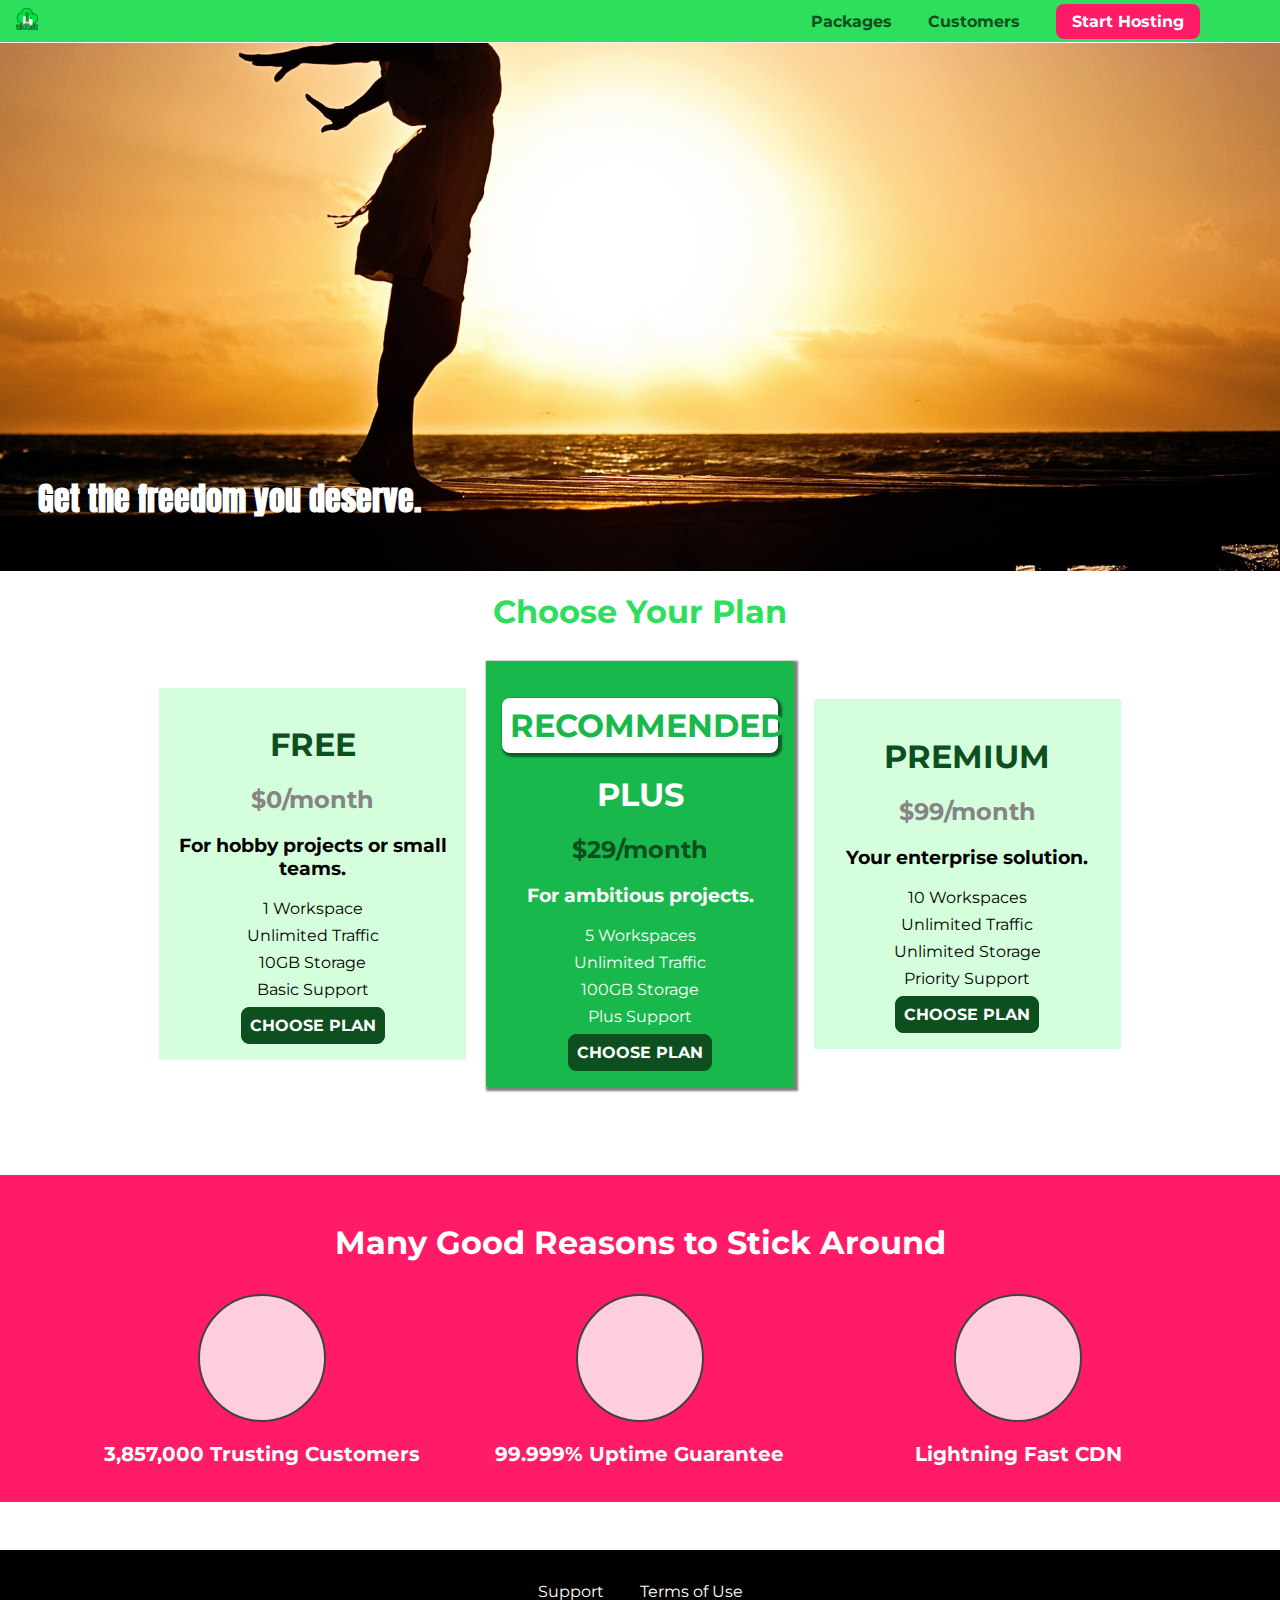
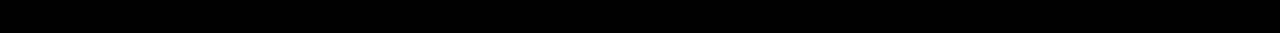
==== index.html @ f116a75e "resolning problems with margins" ====
<!DOCTYPE html>
<html lang="en">

<head>
    <meta charset="UTF-8">
    <meta http-equiv="X-UA-Compatible" content="ie=edge">
    <title>uHost</title>
    <link rel="shortcut icon" href="favicon.png">
    <link href="https://fonts.googleapis.com/css?family=Anton" rel="stylesheet">
    <link href="https://fonts.googleapis.com/css?family=Montserrat:400,700" rel="stylesheet">
    <link rel="stylesheet" href="shared.css">
    <link rel="stylesheet" href="main.css">
</head>

<body>
    <header class="main-header">
        <div>
            <a href="index.html" class="main-header__brand">
                <img src="images/uhost-icon.png" alt="uHost - Your favorite hosting company">
            </a>
        </div>
        <nav class="main-nav">
            <ul class="main-nav__items">
                <li class="main-nav__item">
                    <a href="packages/index.html">Packages</a>
                </li>
                <li class="main-nav__item">
                    <a href="customers/index.html">Customers</a>
                </li>
                <li class="main-nav__item main-nav__item--cta">
                    <a href="start-hosting/index.html">Start Hosting</a>
                </li>
            </ul>
        </nav>
    </header>
    <main>
        <section id="product-overview">
            <h1>Get the freedom you deserve.</h1>
        </section>
        <section id="plans">
            <h1 class="section-title">Choose Your Plan</h1>
            <div class="plan__list">
                <article class="plan">
                    <h1 class="plan__title">FREE</h1>
                    <h2 class="plan__price">$0/month</h2>
                    <h3>For hobby projects or small teams.</h3>
                    <ul class="plan__features">
                        <li class="plan__feature">1 Workspace</li>
                        <li class="plan__feature">Unlimited Traffic</li>
                        <li class="plan__feature">10GB Storage</li>
                        <li class="plan__feature">Basic Support</li>
                    </ul>
                    <div>
                        <button class="button">CHOOSE PLAN</button>
                    </div>
                </article>
                <article class="plan plan--highlighted">
                    <h1 class="plan__annotation">RECOMMENDED</h1>
                    <h1 class="plan__title">PLUS</h1>
                    <h2 class="plan__price">$29/month</h2>
                    <h3>For ambitious projects.</h3>
                    <ul class="plan__features">
                        <li class="plan__feature">5 Workspaces</li>
                        <li class="plan__feature">Unlimited Traffic</li>
                        <li class="plan__feature">100GB Storage</li>
                        <li class="plan__feature">Plus Support</li>
                    </ul>
                    <div>
                        <button class="button">CHOOSE PLAN</button>
                    </div>
                </article>
                <article class="plan">
                    <h1 class="plan__title">PREMIUM</h1>
                    <h2 class="plan__price">$99/month</h2>
                    <h3>Your enterprise solution.</h3>
                    <ul class="plan__features">
                        <li class="plan__feature">10 Workspaces</li>
                        <li class="plan__feature">Unlimited Traffic</li>
                        <li class="plan__feature">Unlimited Storage</li>
                        <li class="plan__feature">Priority Support</li>
                    </ul>
                    <div>
                        <button class="button">CHOOSE PLAN</button>
                    </div>
                </article>
            </div>
        </section>
        <section id="key-features">
            <h1 class="section-title">Many Good Reasons to Stick Around</h1>
            <ul class="key-feature__list">
                <li class="key-feature">
                    <div class="key-feature__image">

                    </div>
                    <p class="key-feature__description">3,857,000 Trusting Customers</p>
                </li>
                <li class="key-feature">
                    <div class="key-feature__image">

                    </div>
                    <p class="key-feature__description">99.999% Uptime Guarantee</p>
                </li>
                <li class="key-feature">
                    <div class="key-feature__image">

                    </div>
                    <p class="key-feature__description">Lightning Fast CDN</p>
                </li>
            </ul>
        </section>
    </main>
    <footer class="main-footer">
        <nav>
            <ul class="main-footer__links">
                <li class="main-footer__link">
                    <a href="#">Support</a>
                </li>
                <li class="main-footer__link">
                    <a href="#">Terms of Use</a>
                </li>
            </ul>
        </nav>
    </footer>
</body>

</html>
---- shared.css ----
* {
    box-sizing: border-box;
}

body {
    font-family: 'Montserrat', sans-serif;
    margin: 0;
}

.main-header {
    width: 100%;
    position: fixed;
    top: 0;
    left: 0;
    background: #2ddf5c;
    padding: 8px 16px;
    z-index: 1;
}

.main-header > div {
    display: inline-block;
    vertical-align: middle;
}

.main-header__brand {
    color: #0e4f1f;
    text-decoration: none;
    font-weight: bold;
    font-size: 22px;
    height: 22px;
    /* width: 20px; */
    display: inline-block;
}

.main-header__brand img {
    height: 100%;
    /* width: 100%; */
}

.main-nav {
    display: inline-block;
    text-align: right;
    width: calc(100% - 74px);
    vertical-align: middle;
}

.main-nav__items {
    margin: 0;
    padding: 0;
    list-style: none;
}

.main-nav__item {
    display: inline-block;
    margin: 0 16px;
}

.main-nav__item a {
    text-decoration: none;
    color: #0e4f1f;
    font-weight: bold;
    padding: 3px 0;
}

.main-nav__item a:hover,
.main-nav__item a:active {
    color: white;
    border-bottom: 5px solid white;
}

.main-nav__item--cta a {
    color: white;
    background: #ff1b68;
    padding: 8px 16px;
    border-radius: 8px;
}

.main-nav__item--cta a:hover,
.main-nav__item--cta a:active {
    color: #ff1b68;
    background: white;
    border: none;
}

.main-footer {
    background: black;
    padding: 32px;
    margin-top: 48px;
}

.main-footer__links {
    list-style: none;
    margin: 0;
    padding: 0;
    text-align: center;
}

.main-footer__link {
    display: inline-block;
    margin: 0 16px;
}

.main-footer__link a {
    color: white;
    text-decoration: none;
}

.main-footer__link a:hover,
.main-footer__link a:active {
    color: #ccc;
}

.button {
    background: #0e4f1f;
    color: white;
    font: inherit;
    border: 1.5px solid #0e4f1f;
    padding: 8px;
    border-radius: 8px;
    font-weight: bold;
    cursor: pointer;
}

.button:hover,
.button:active {
    background: white;
    color: #0e4f1f;
}

.button:focus {
    outline: none;
}
---- main.css ----
#product-overview {
    background: url("images/freedom.jpg") left 10% bottom 20%/cover no-repeat border-box;
    /* background-image: url("freedom.jpg");
    background-size: cover;
    background-position: left 10% bottom 20%; */
    /* background-repeat: no-repeat;
    background-origin: border-box;
    background-clip: border-box; */
    width: 100%;
    height: 528px;
    padding: 10px;
    margin-top: 43px;
    /* border: 5px dashed red; */
    position: relative;   
}

.section-title {
    color: #2ddf5c;
    text-align: center;
}

#product-overview h1 {
    color: white;
    font-family: 'Anton', sans-serif;
    position: absolute;
    bottom: 5%;
    left: 3%;
}

.plan__list {
    width: 80%;
    margin: auto;
    text-align: center;
}

.plan {
    background: #d5ffdc;
    text-align: center;
    padding: 16px;
    margin: 8px;
    display: inline-block;
    width: 30%;
    vertical-align: middle;
}

.plan--highlighted {
    background: #19b84c;
    color: white;
    box-shadow: 2px 2px 2px 2px rgba(0, 0, 0, 0.5);
}

.plan__annotation {
    background: white;
    color: #19b84c;
    padding: 8px;
    box-shadow: 2px 2px 2px 2px rgba(0, 0, 0, 0.5);
    border-radius: 8px;
}

.plan__title {
    color: #0e4f1f;
}

.plan__price {
    color: #858585;
}

.plan--highlighted .plan__title {
    color: white;
}

.plan--highlighted .plan__price {
    color: #0e4f1f;
}

.plan__features {
    list-style: none;
    margin: 0;
    padding: 0;
}

.plan__feature {
    margin: 8px 0;
}

#key-features {
    background: #ff1b68;
    margin-top: 80px;
    padding: 16px;
}

#key-features .section-title {
    color: white;
    margin: 32px;
}

.key-feature__list {
    list-style: none;
    margin: 0;
    padding: 0;
    text-align: center;
}

.key-feature {
    display: inline-block;
    width: 30%;
    vertical-align: top;
}

.key-feature__image {
    background: #ffcede;
    width: 128px;
    height: 128px;
    border: 2px solid #424242;
    border-radius: 50%;
    margin: auto;
}

.key-feature__description {
    text-align: center;
    font-weight: bold;
    color: white;
    font-size: 20px;
}

/* h1 {
    font-family: sans-serif;
} */
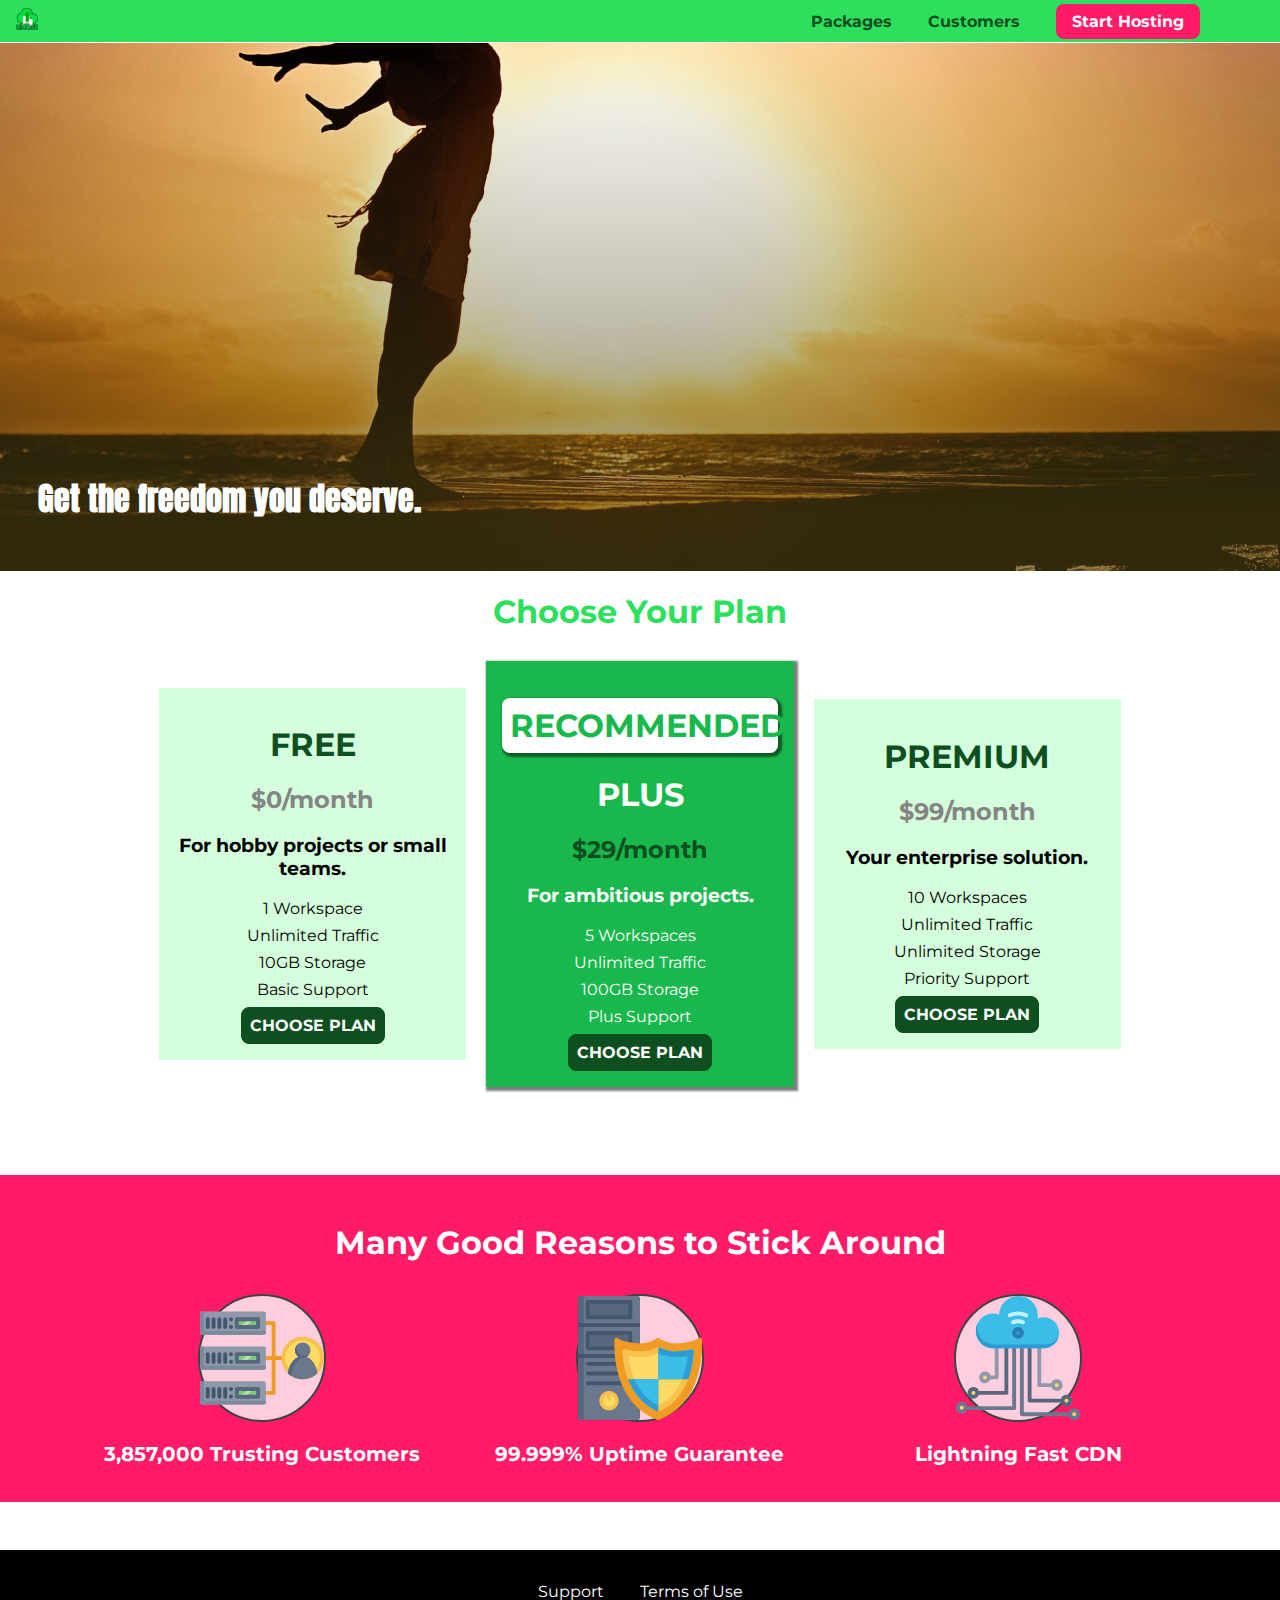
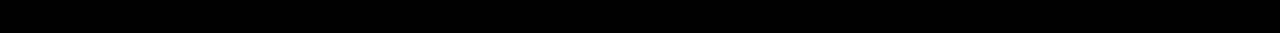
==== commit d4539f91: "added svg to main page" ====
--- a/index.html
+++ b/index.html
@@ -90,19 +90,185 @@
             <ul class="key-feature__list">
                 <li class="key-feature">
                     <div class="key-feature__image">
-
+                        <svg viewBox="0 0 512 512">
+                            <path style="fill:#F09B24;" d="M344,248h-32V112c0-4.418-3.582-8-8-8h-40c-4.418,0-8,3.582-8,8s3.582,8,8,8h32v128h-32  c-4.418,0-8,3.582-8,8s3.582,8,8,8h32v128h-32c-4.418,0-8,3.582-8,8s3.582,8,8,8h40c4.418,0,8-3.582,8-8V264h32c4.418,0,8-3.582,8-8  S348.418,248,344,248z"
+                            />
+                            <path style="fill:#8E9AA9;" d="M264,64H8c-4.418,0-8,3.582-8,8v80c0,4.418,3.582,8,8,8h256c4.418,0,8-3.582,8-8V72  C272,67.582,268.418,64,264,64z"
+                            />
+                            <path style="fill:#7C899B;" d="M24,144c-4.418,0-8-3.582-8-8V64H8c-4.418,0-8,3.582-8,8v80c0,4.418,3.582,8,8,8h256  c4.418,0,8-3.582,8-8v-8H24z"
+                            />
+                            <rect x="152" y="96" style="fill:#B8E3A8;" width="88" height="32" />
+                            <g>
+                                <polygon style="fill:#7EC97D;" points="152,96 152,128 166,128 198,96  " />
+                                <polygon style="fill:#7EC97D;" points="220,96 188,128 240,128 240,96  " />
+                            </g>
+                            <path style="fill:#56677E;" d="M240,136h-88c-4.418,0-8-3.582-8-8V96c0-4.418,3.582-8,8-8h88c4.418,0,8,3.582,8,8v32  C248,132.418,244.418,136,240,136z M160,120h72v-16h-72V120z"
+                            />
+                            <g>
+                                <path style="fill:#435670;" d="M32,136c-4.418,0-8-3.582-8-8V96c0-4.418,3.582-8,8-8s8,3.582,8,8v32C40,132.418,36.418,136,32,136z   "
+                                />
+                                <path style="fill:#435670;" d="M56,136c-4.418,0-8-3.582-8-8V96c0-4.418,3.582-8,8-8s8,3.582,8,8v32C64,132.418,60.418,136,56,136z   "
+                                />
+                                <path style="fill:#435670;" d="M80,136c-4.418,0-8-3.582-8-8V96c0-4.418,3.582-8,8-8s8,3.582,8,8v32C88,132.418,84.418,136,80,136z   "
+                                />
+                                <path style="fill:#435670;" d="M104,136c-4.418,0-8-3.582-8-8V96c0-4.418,3.582-8,8-8s8,3.582,8,8v32   C112,132.418,108.418,136,104,136z"
+                                />
+                                <path style="fill:#435670;" d="M128,105c-4.418,0-8-3.582-8-8v-1c0-4.418,3.582-8,8-8s8,3.582,8,8v1   C136,101.418,132.418,105,128,105z"
+                                />
+                                <path style="fill:#435670;" d="M128,136c-4.418,0-8-3.582-8-8v-1c0-4.418,3.582-8,8-8s8,3.582,8,8v1   C136,132.418,132.418,136,128,136z"
+                                />
+                            </g>
+                            <path style="fill:#8E9AA9;" d="M264,208H8c-4.418,0-8,3.582-8,8v80c0,4.418,3.582,8,8,8h256c4.418,0,8-3.582,8-8v-80  C272,211.582,268.418,208,264,208z"
+                            />
+                            <path style="fill:#7C899B;" d="M24,288c-4.418,0-8-3.582-8-8v-72H8c-4.418,0-8,3.582-8,8v80c0,4.418,3.582,8,8,8h256  c4.418,0,8-3.582,8-8v-8H24z"
+                            />
+                            <rect x="152" y="240" style="fill:#B8E3A8;" width="88" height="32" />
+                            <g>
+                                <polygon style="fill:#7EC97D;" points="152,240 152,272 166,272 198,240  " />
+                                <polygon style="fill:#7EC97D;" points="220,240 188,272 240,272 240,240  " />
+                            </g>
+                            <path style="fill:#56677E;" d="M240,280h-88c-4.418,0-8-3.582-8-8v-32c0-4.418,3.582-8,8-8h88c4.418,0,8,3.582,8,8v32  C248,276.418,244.418,280,240,280z M160,264h72v-16h-72V264z"
+                            />
+                            <g>
+                                <path style="fill:#435670;" d="M32,280c-4.418,0-8-3.582-8-8v-32c0-4.418,3.582-8,8-8s8,3.582,8,8v32C40,276.418,36.418,280,32,280   z"
+                                />
+                                <path style="fill:#435670;" d="M56,280c-4.418,0-8-3.582-8-8v-32c0-4.418,3.582-8,8-8s8,3.582,8,8v32C64,276.418,60.418,280,56,280   z"
+                                />
+                                <path style="fill:#435670;" d="M80,280c-4.418,0-8-3.582-8-8v-32c0-4.418,3.582-8,8-8s8,3.582,8,8v32C88,276.418,84.418,280,80,280   z"
+                                />
+                                <path style="fill:#435670;" d="M104,280c-4.418,0-8-3.582-8-8v-32c0-4.418,3.582-8,8-8s8,3.582,8,8v32   C112,276.418,108.418,280,104,280z"
+                                />
+                                <path style="fill:#435670;" d="M128,249c-4.418,0-8-3.582-8-8v-1c0-4.418,3.582-8,8-8s8,3.582,8,8v1   C136,245.418,132.418,249,128,249z"
+                                />
+                                <path style="fill:#435670;" d="M128,280c-4.418,0-8-3.582-8-8v-1c0-4.418,3.582-8,8-8s8,3.582,8,8v1   C136,276.418,132.418,280,128,280z"
+                                />
+                            </g>
+                            <path style="fill:#8E9AA9;" d="M264,352H8c-4.418,0-8,3.582-8,8v80c0,4.418,3.582,8,8,8h256c4.418,0,8-3.582,8-8v-80  C272,355.582,268.418,352,264,352z"
+                            />
+                            <path style="fill:#7C899B;" d="M24,432c-4.418,0-8-3.582-8-8v-72H8c-4.418,0-8,3.582-8,8v80c0,4.418,3.582,8,8,8h256  c4.418,0,8-3.582,8-8v-8H24z"
+                            />
+                            <rect x="152" y="384" style="fill:#B8E3A8;" width="88" height="32" />
+                            <g>
+                                <polygon style="fill:#7EC97D;" points="152,384 152,416 166,416 198,384  " />
+                                <polygon style="fill:#7EC97D;" points="220,384 188,416 240,416 240,384  " />
+                            </g>
+                            <path style="fill:#56677E;" d="M240,424h-88c-4.418,0-8-3.582-8-8v-32c0-4.418,3.582-8,8-8h88c4.418,0,8,3.582,8,8v32  C248,420.418,244.418,424,240,424z M160,408h72v-16h-72V408z"
+                            />
+                            <g>
+                                <path style="fill:#435670;" d="M32,424c-4.418,0-8-3.582-8-8v-32c0-4.418,3.582-8,8-8s8,3.582,8,8v32C40,420.418,36.418,424,32,424   z"
+                                />
+                                <path style="fill:#435670;" d="M56,424c-4.418,0-8-3.582-8-8v-32c0-4.418,3.582-8,8-8s8,3.582,8,8v32C64,420.418,60.418,424,56,424   z"
+                                />
+                                <path style="fill:#435670;" d="M80,424c-4.418,0-8-3.582-8-8v-32c0-4.418,3.582-8,8-8s8,3.582,8,8v32C88,420.418,84.418,424,80,424   z"
+                                />
+                                <path style="fill:#435670;" d="M104,424c-4.418,0-8-3.582-8-8v-32c0-4.418,3.582-8,8-8s8,3.582,8,8v32   C112,420.418,108.418,424,104,424z"
+                                />
+                                <path style="fill:#435670;" d="M128,393c-4.418,0-8-3.582-8-8v-1c0-4.418,3.582-8,8-8s8,3.582,8,8v1   C136,389.418,132.418,393,128,393z"
+                                />
+                                <path style="fill:#435670;" d="M128,424c-4.418,0-8-3.582-8-8v-1c0-4.418,3.582-8,8-8s8,3.582,8,8v1   C136,420.418,132.418,424,128,424z"
+                                />
+                            </g>
+                            <path style="fill:#F7C14D;" d="M424,168c-48.523,0-88,39.477-88,88s39.477,88,88,88s88-39.477,88-88S472.523,168,424,168z" />
+                            <path style="fill:#FFDB66;" d="M424,184c-39.701,0-72,32.299-72,72s32.299,72,72,72s72-32.299,72-72S463.701,184,424,184z" />
+                            <path style="fill:#69788D;" d="M484.893,314.16C476.393,274.588,451.922,248,424,248s-52.393,26.588-60.893,66.16  c-0.605,2.82,0.354,5.749,2.511,7.664C381.731,336.124,402.465,344,424,344s42.269-7.876,58.381-22.176  C484.539,319.909,485.498,316.98,484.893,314.16z"
+                            />
+                            <path style="fill:#56677E;" d="M434.053,249.171C430.768,248.403,427.411,248,424,248c-27.922,0-52.393,26.588-60.893,66.16  c-0.605,2.82,0.354,5.749,2.511,7.664c3.383,3.002,6.979,5.703,10.734,8.125C384.904,286.243,407.373,255.378,434.053,249.171z"
+                            />
+                            <path style="fill:#69788D;" d="M424,192c-17.645,0-32,14.355-32,32s14.355,32,32,32s32-14.355,32-32S441.645,192,424,192z" />
+                            <path style="fill:#56677E;" d="M432,248c-17.645,0-32-14.355-32-32c0-6.783,2.128-13.076,5.742-18.258  C397.444,203.53,392,213.138,392,224c0,17.645,14.355,32,32,32c10.862,0,20.471-5.444,26.258-13.742  C445.076,245.872,438.783,248,432,248z"
+                            />
+
+                        </svg>
+  
                     </div>
                     <p class="key-feature__description">3,857,000 Trusting Customers</p>
                 </li>
                 <li class="key-feature">
                     <div class="key-feature__image">
-
+                        <svg viewBox="0 0 512 512">
+                            <path style="fill:#69788D;" d="M248,0H8C3.582,0,0,3.582,0,8v496c0,4.418,3.582,8,8,8h240c4.418,0,8-3.582,8-8V8  C256,3.582,252.418,0,248,0z"
+                            />
+                            <path style="fill:#56677E;" d="M24,504V8c0-4.418,3.582-8,8-8H8C3.582,0,0,3.582,0,8v496c0,4.418,3.582,8,8,8h24  C27.582,512,24,508.418,24,504z"
+                            />
+                            <g>
+                                <rect x="0" y="112" style="fill:#435670;" width="256" height="16" />
+                                <rect x="0" y="240" style="fill:#435670;" width="256" height="16" />
+                            </g>
+                            <path style="fill:#F7C14D;" d="M128,392c-22.056,0-40,17.944-40,40s17.944,40,40,40s40-17.944,40-40S150.056,392,128,392z" />
+                            <path style="fill:#FFDB66;" d="M128,408c-13.233,0-24,10.767-24,24s10.767,24,24,24s24-10.767,24-24S141.233,408,128,408z" />
+                            <path style="fill:#F7C14D;" d="M128,392c-2.739,0-5.414,0.278-8,0.805V424c0,4.418,3.582,8,8,8c4.418,0,8-3.582,8-8v-31.195  C133.414,392.278,130.739,392,128,392z"
+                            />
+                            <g>
+                                <path style="fill:#435670;" d="M216,288H40c-4.418,0-8-3.582-8-8s3.582-8,8-8h176c4.418,0,8,3.582,8,8S220.418,288,216,288z"
+                                />
+                                <path style="fill:#435670;" d="M216,328H40c-4.418,0-8-3.582-8-8s3.582-8,8-8h176c4.418,0,8,3.582,8,8S220.418,328,216,328z"
+                                />
+                                <path style="fill:#435670;" d="M216,368H40c-4.418,0-8-3.582-8-8s3.582-8,8-8h176c4.418,0,8,3.582,8,8S220.418,368,216,368z"
+                                />
+                                <path style="fill:#435670;" d="M216,16H40c-4.418,0-8,3.582-8,8v64c0,4.418,3.582,8,8,8h176c4.418,0,8-3.582,8-8V24   C224,19.582,220.418,16,216,16z"
+                                />
+                            </g>
+                            <rect x="48" y="32" style="fill:#56677E;" width="160" height="48" />
+                            <path style="fill:#435670;" d="M216,144H40c-4.418,0-8,3.582-8,8v64c0,4.418,3.582,8,8,8h176c4.418,0,8-3.582,8-8v-64  C224,147.582,220.418,144,216,144z"
+                            />
+                            <rect x="48" y="160" style="fill:#56677E;" width="160" height="48" />
+                            <path style="fill:#F09B24;" d="M511.747,180.237c-0.194-6.537-8.107-10.107-13.135-5.894c-5.6,4.693-42.904,21.282-98.514,21.282  c-33.45,0-64.625-20.999-64.929-21.206c-2.9-1.991-6.764-1.85-9.512,0.346c-2.677,2.135-27.201,20.86-63.793,20.86  c-55.607,0-92.914-16.589-98.515-21.282c-5.028-4.211-12.941-0.645-13.135,5.894c-1.634,54.834,4.655,105.941,18.693,151.903  c12.096,39.604,29.759,74.047,52.497,102.373c27.538,34.304,62.743,59.882,104.66,76.045c3.069,1.918,6.757,1.921,9.83,0  c41.917-16.163,77.122-41.741,104.66-76.045c22.738-28.326,40.401-62.77,52.497-102.373  C507.092,286.179,513.381,235.071,511.747,180.237z"
+                            />
+                            <path style="fill:#F7C14D;" d="M476.21,221.226c-1.953-1.631-4.568-2.235-7.036-1.628c-21.686,5.327-44.926,8.028-69.075,8.028  c-25.926,0-49.633-8.975-64.955-16.504c-2.307-1.134-5.016-1.091-7.284,0.116c-14.059,7.477-36.919,16.388-65.994,16.388  c-24.153,0-47.394-2.701-69.075-8.028c-5.155-1.268-10.221,2.966-9.894,8.261c2.077,33.693,7.668,65.635,16.616,94.935  c22.774,74.565,66.139,126.334,128.888,153.868c2.032,0.891,4.397,0.891,6.43,0c61.777-27.107,104.716-78.876,127.62-153.868  c8.948-29.3,14.539-61.241,16.616-94.935C479.224,225.319,478.163,222.856,476.21,221.226z"
+                            />
+                            <path style="fill:#FFDB66;" d="M331.609,451.727c-52.604-25.289-89.304-70.987-109.144-135.944  c-6.532-21.39-11.162-44.336-13.82-68.447c17.133,2.852,34.952,4.291,53.22,4.291c29.394,0,53.376-7.793,69.978-15.561  c17.44,7.736,41.656,15.561,68.256,15.561c18.267,0,36.085-1.439,53.219-4.291c-2.659,24.112-7.288,47.06-13.82,68.448  C419.545,381.108,383.27,426.805,331.609,451.727z"
+                            />
+                            <g>
+                                <path style="fill:#2C9DD4;" d="M479.066,227.858c0.157-2.539-0.903-5.002-2.856-6.633s-4.568-2.235-7.036-1.628   c-21.686,5.327-44.926,8.028-69.075,8.028c-25.926,0-49.633-8.975-64.955-16.504c-1.057-0.52-2.2-0.78-3.345-0.806l-0.072,133.351   h123.601c2.556-6.746,4.933-13.702,7.123-20.874C471.398,293.493,476.989,261.552,479.066,227.858z"
+                                />
+                                <path style="fill:#2C9DD4;" d="M206.658,343.667c24.153,63.42,65.028,108.108,121.743,132.995c1.031,0.452,2.147,0.673,3.263,0.666   l0.063-133.661H206.658z"
+                                />
+                            </g>
+                            <g>
+                                <path style="fill:#3CBDE8;" d="M439.497,315.783c6.532-21.389,11.161-44.336,13.82-68.448c-17.134,2.852-34.952,4.291-53.219,4.291   c-26.6,0-50.815-7.824-68.256-15.561l-0.116,107.601h97.758C433.179,334.807,436.524,325.518,439.497,315.783z"
+                                />
+                                <path style="fill:#3CBDE8;" d="M232.523,343.667c21.144,50.298,54.363,86.56,99.087,108.06l0.117-108.06H232.523z" />
+                            </g>
+                        </svg>
                     </div>
                     <p class="key-feature__description">99.999% Uptime Guarantee</p>
                 </li>
                 <li class="key-feature">
                     <div class="key-feature__image">
-
+                        <svg viewBox="0 0 512 512">
+                            <path style="fill:#8E9AA9;" d="M168,200c-4.418,0-8,3.582-8,8v120h-17.376c-3.302-9.311-12.194-16-22.624-16  c-13.234,0-24,10.767-24,24s10.766,24,24,24c10.429,0,19.321-6.689,22.624-16H168c4.418,0,8-3.582,8-8V208  C176,203.582,172.418,200,168,200z"
+                            />
+                            <path style="fill:#FFDB66;" d="M120,328c-4.411,0-8,3.589-8,8s3.589,8,8,8s8-3.589,8-8S124.411,328,120,328z" />
+                            <path style="fill:#56677E;" d="M208,200c-4.418,0-8,3.582-8,8v184H94.624C91.322,382.689,82.43,376,72,376  c-13.234,0-24,10.767-24,24s10.766,24,24,24c10.429,0,19.321-6.689,22.624-16H208c4.418,0,8-3.582,8-8V208  C216,203.582,212.418,200,208,200z"
+                            />
+                            <path style="fill:#FFDB66;" d="M72,392c-4.411,0-8,3.589-8,8s3.589,8,8,8s8-3.589,8-8S76.411,392,72,392z" />
+                            <path style="fill:#69788D;" d="M240,208c-4.418,0-8,3.582-8,8v239H47.24c-2.671-10.34-12.078-18-23.24-18c-13.234,0-24,10.767-24,24  s10.766,24,24,24c9.666,0,18.009-5.747,21.809-14H240c4.418,0,8-3.582,8-8V216C248,211.582,244.418,208,240,208z"
+                            />
+                            <path style="fill:#FFDB66;" d="M24,453c-4.411,0-8,3.589-8,8s3.589,8,8,8s8-3.589,8-8S28.411,453,24,453z" />
+                            <path style="fill:#69788D;" d="M488,464c-10.429,0-19.321,6.689-22.624,16H280V208c0-4.418-3.582-8-8-8s-8,3.582-8,8v280  c0,4.418,3.582,8,8,8h193.376c3.302,9.311,12.194,16,22.624,16c13.234,0,24-10.767,24-24S501.234,464,488,464z"
+                            />
+                            <path style="fill:#FFDB66;" d="M488,480c-4.411,0-8,3.589-8,8s3.589,8,8,8s8-3.589,8-8S492.411,480,488,480z" />
+                            <path style="fill:#56677E;" d="M456,408c-10.429,0-19.321,6.689-22.624,16H312V208c0-4.418-3.582-8-8-8s-8,3.582-8,8v224  c0,4.418,3.582,8,8,8h129.376c3.302,9.311,12.194,16,22.624,16c13.234,0,24-10.767,24-24S469.234,408,456,408z"
+                            />
+                            <path style="fill:#FFDB66;" d="M456,424c-4.411,0-8,3.589-8,8s3.589,8,8,8s8-3.589,8-8S460.411,424,456,424z" />
+                            <path style="fill:#8E9AA9;" d="M416,344c-10.429,0-19.321,6.689-22.624,16H352V208c0-4.418-3.582-8-8-8s-8,3.582-8,8v160  c0,4.418,3.582,8,8,8h49.376c3.302,9.311,12.194,16,22.624,16c13.234,0,24-10.767,24-24S429.234,344,416,344z"
+                            />
+                            <path style="fill:#FFDB66;" d="M416,360c-4.411,0-8,3.589-8,8s3.589,8,8,8s8-3.589,8-8S420.411,360,416,360z" />
+                            <path style="fill:#3CBDE8;" d="M362,88c-8.741,0-17.231,1.751-25.06,5.085C337.646,88.797,338,84.43,338,80  c0-44.112-35.888-80-80-80c-42.823,0-77.895,33.816-79.909,76.149C170.393,73.415,162.244,72,154,72c-39.701,0-72,32.299-72,72  s32.299,72,72,72h208c35.29,0,64-28.71,64-64S397.29,88,362,88z"
+                            />
+                            <path style="fill:#2C9DD4;" d="M368,200H160c-39.701,0-72-32.299-72-72c0-5.863,0.721-11.559,2.05-17.019  C84.918,120.88,82,132.102,82,144c0,39.701,32.299,72,72,72h208c30.389,0,55.88-21.296,62.379-49.743  C413.565,186.327,392.352,200,368,200z"
+                            />
+                            <path style="fill:#2A7DB5;" d="M256,128c-13.234,0-24,10.767-24,24s10.766,24,24,24c13.233,0,24-10.767,24-24S269.233,128,256,128z"
+                            />
+                            <path style="fill:#2C9DD4;" d="M256,144c-4.411,0-8,3.589-8,8s3.589,8,8,8c4.411,0,8-3.589,8-8S260.411,144,256,144z" />
+                            <g>
+                                <path style="fill:#C5F1FA;" d="M221.755,87.695c-2.994,0-5.864-1.688-7.233-4.572c-1.894-3.991-0.194-8.763,3.798-10.657   C230.157,66.849,242.834,64,256,64c13.166,0,25.844,2.849,37.68,8.466c3.992,1.895,5.692,6.666,3.798,10.657   s-6.666,5.692-10.657,3.798C277.144,82.328,266.774,80,256,80c-10.774,0-21.144,2.328-30.821,6.921   C224.072,87.446,222.904,87.695,221.755,87.695z"
+                                />
+                                <path style="fill:#C5F1FA;" d="M276.545,116.618c-1.148,0-2.316-0.249-3.424-0.774C267.745,113.293,261.985,112,256,112   c-5.985,0-11.745,1.293-17.121,3.844c-3.991,1.895-8.763,0.192-10.657-3.798c-1.894-3.992-0.193-8.764,3.798-10.657   C239.557,97.813,247.625,96,256,96c8.376,0,16.444,1.813,23.98,5.389c3.991,1.894,5.692,6.665,3.798,10.657   C282.41,114.93,279.539,116.618,276.545,116.618z"
+                                />
+                            </g>
+
+                        </svg>
                     </div>
                     <p class="key-feature__description">Lightning Fast CDN</p>
                 </li>
--- a/main.css
+++ b/main.css
@@ -1,13 +1,14 @@
 
 
 #product-overview {
-    background: url("images/freedom.jpg") left 10% bottom 20%/cover no-repeat border-box;
+    background: linear-gradient(to top, rgba(80, 68, 18, 0.6) 10%,transparent),url("images/freedom.jpg") left 10% bottom 20%/cover no-repeat border-box, #ff1b68;
     /* background-image: url("freedom.jpg");
     background-size: cover;
     background-position: left 10% bottom 20%; */
     /* background-repeat: no-repeat;
     background-origin: border-box;
     background-clip: border-box; */
+    /* background-image: radial-gradient(circle 20px at 20% 40%, red, blue, yellow); */
     width: 100%;
     height: 528px;
     padding: 10px;
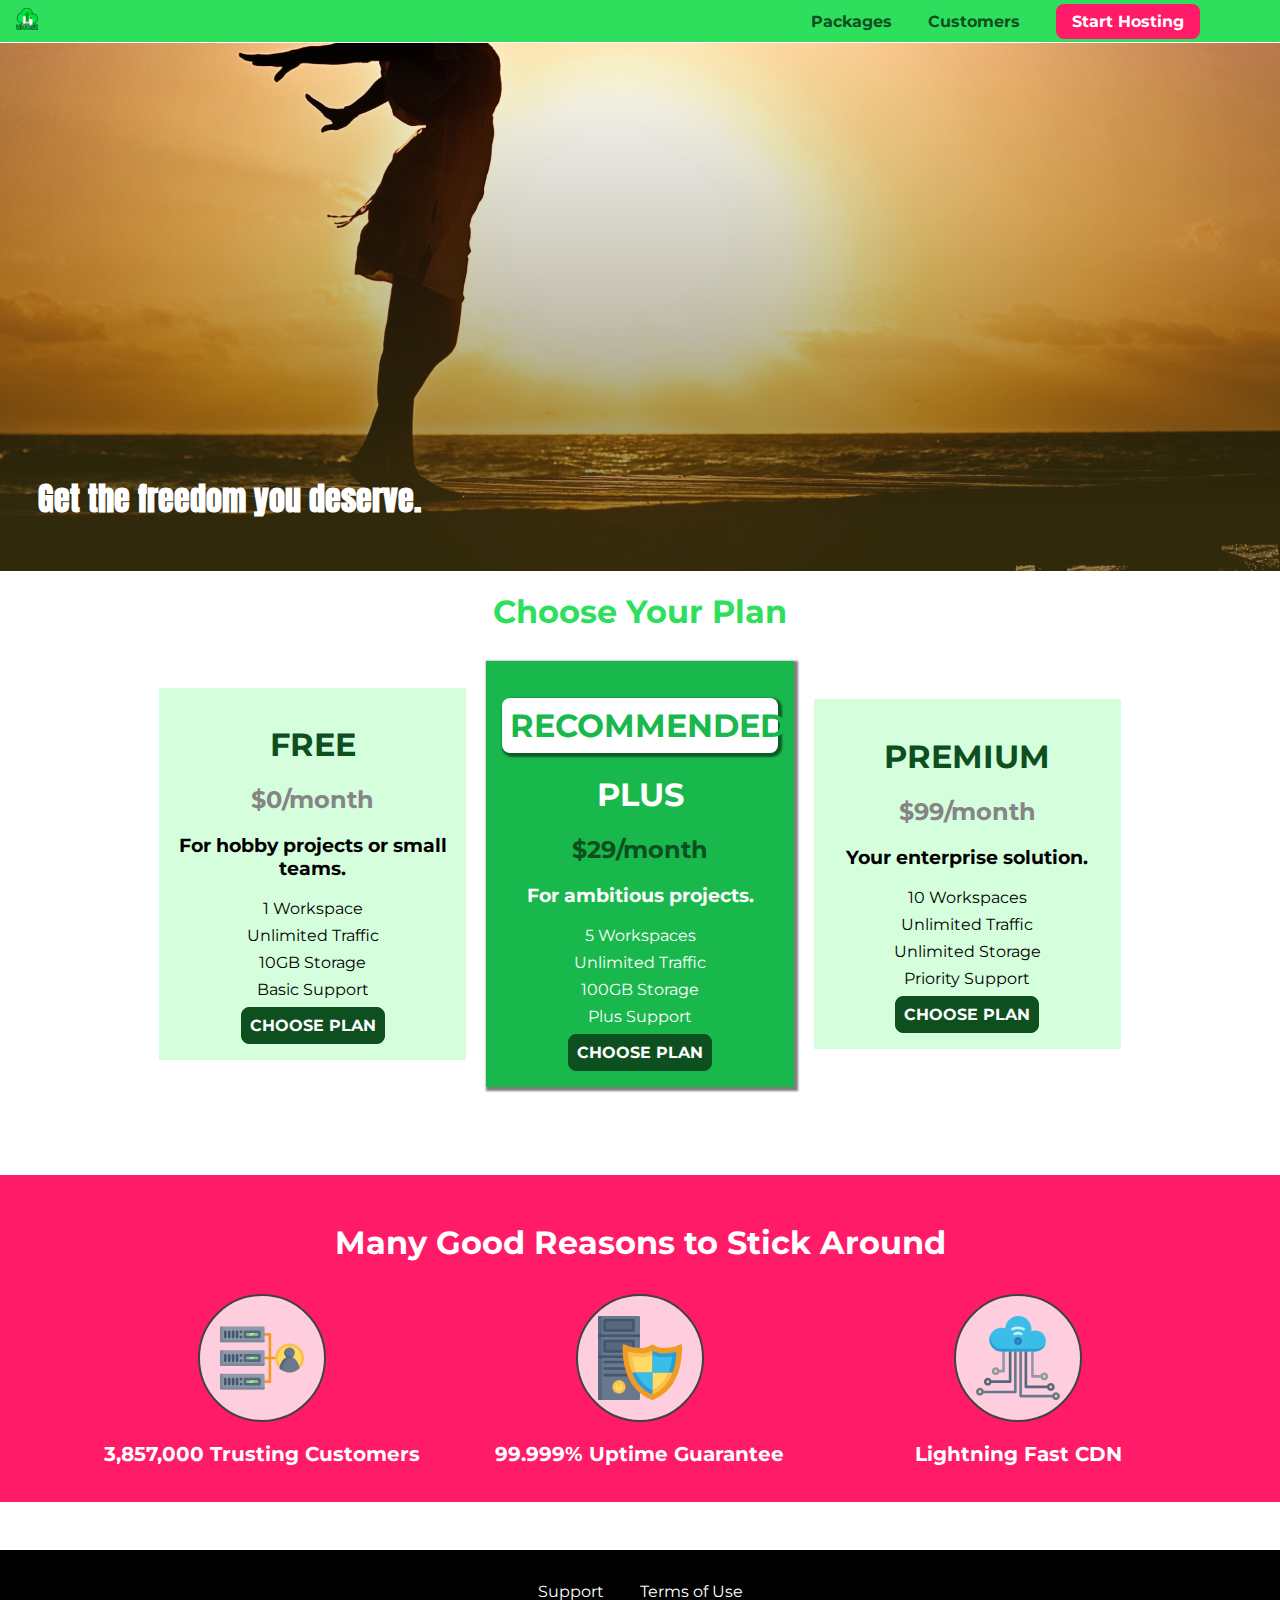
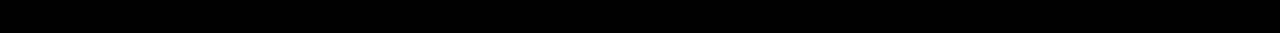
==== commit ebf007d0: "added backdrop to all pages" ====
--- a/index.html
+++ b/index.html
@@ -13,6 +13,7 @@
 </head>
 
 <body>
+    <div class="backdrop"></div>
     <header class="main-header">
         <div>
             <a href="index.html" class="main-header__brand">
--- a/shared.css
+++ b/shared.css
@@ -1,10 +1,26 @@
 * {
     box-sizing: border-box;
+}
+
+html {
+    height: 100%;
 }
 
 body {
     font-family: 'Montserrat', sans-serif;
     margin: 0;
+    height: 100%;
+}
+
+.backdrop {
+    position: fixed;
+    display: none;
+    z-index: 100;
+    width: 100%;
+    height: 100%;
+    background: rgba(0, 0, 0, 0.5);    
+    top: 0;
+    left: 0;
 }
 
 .main-header {
--- a/main.css
+++ b/main.css
@@ -117,6 +117,7 @@
     border: 2px solid #424242;
     border-radius: 50%;
     margin: auto;
+    padding: 20px;
 }
 
 .key-feature__description {
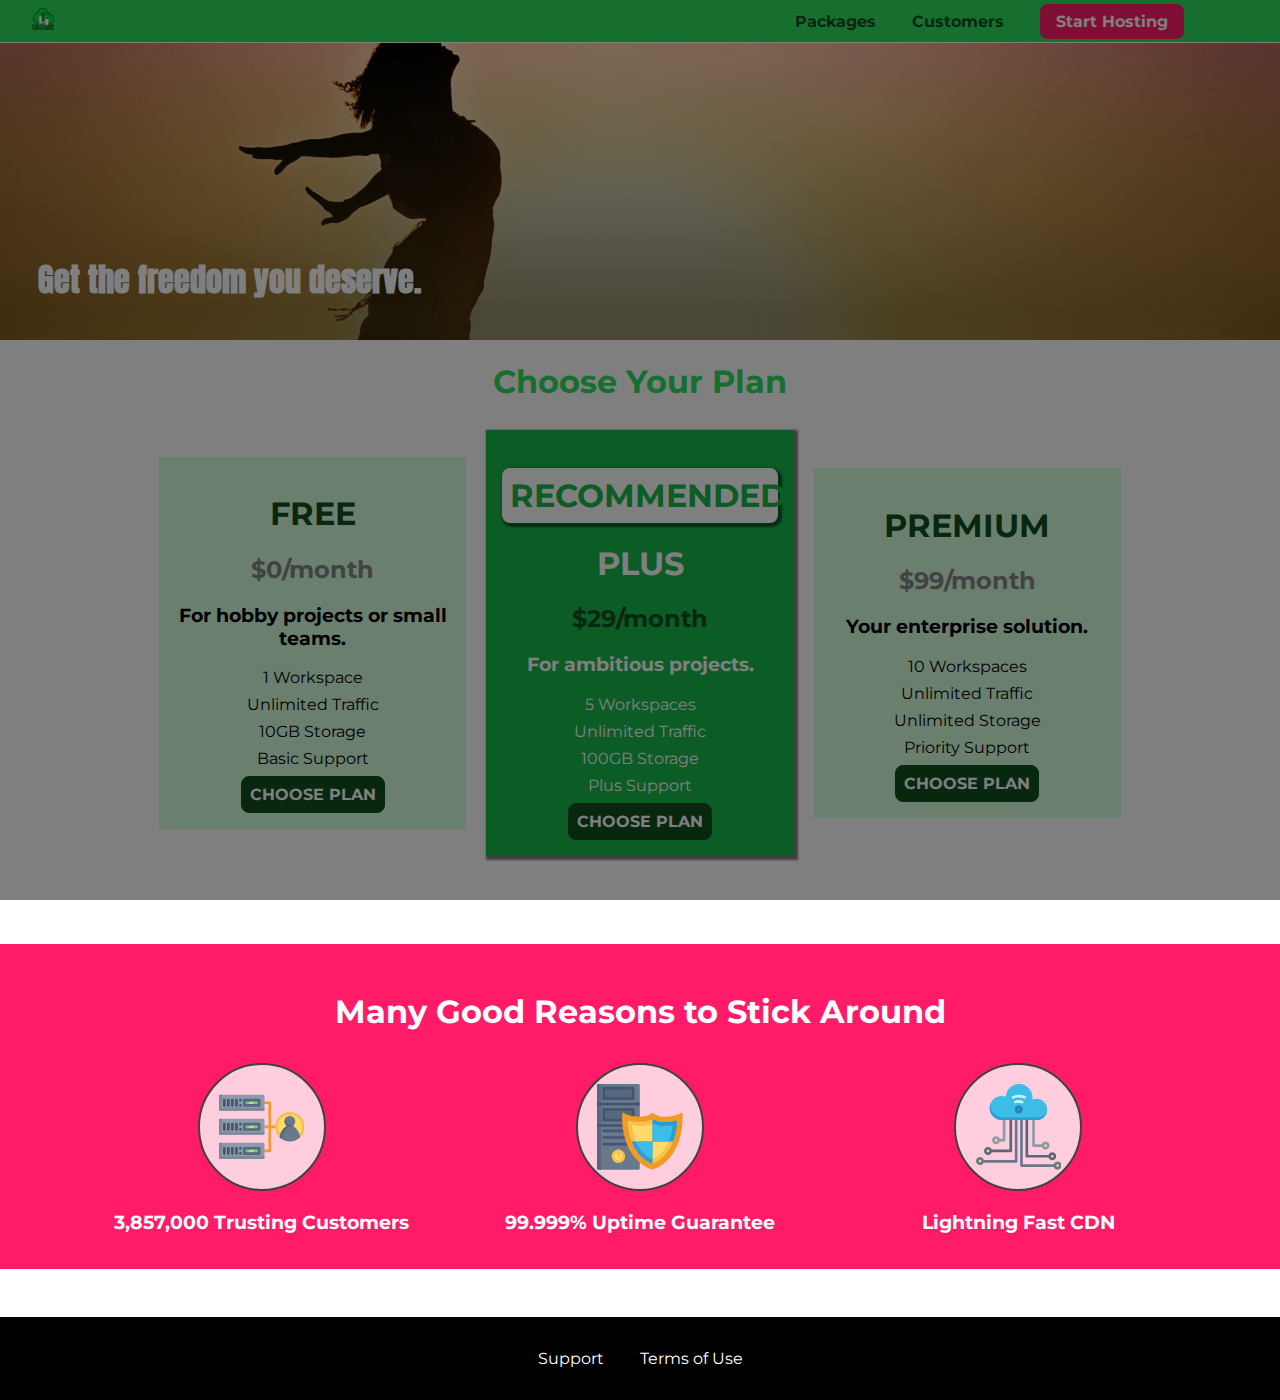
==== commit 18843e59: "added modal" ====
--- a/index.html
+++ b/index.html
@@ -14,6 +14,13 @@
 
 <body>
     <div class="backdrop"></div>
+    <div class="modal">
+        <h1 class="modal__title">Do you want to continue?</h1>
+        <div class="modal__actions">
+            <a href="start-hosting/index.html" class="modal__action">Yes!</a>
+            <button class="modal__action modal__action--negative" type="button">No!</button>
+        </div>
+    </div>
     <header class="main-header">
         <div>
             <a href="index.html" class="main-header__brand">
--- a/shared.css
+++ b/shared.css
@@ -14,10 +14,10 @@
 
 .backdrop {
     position: fixed;
-    display: none;
+    /* display: none; */
     z-index: 100;
-    width: 100%;
-    height: 100%;
+    width: 100vw;
+    height: 100vh;
     background: rgba(0, 0, 0, 0.5);    
     top: 0;
     left: 0;
@@ -29,7 +29,7 @@
     top: 0;
     left: 0;
     background: #2ddf5c;
-    padding: 8px 16px;
+    padding: 0.5rem 2rem;
     z-index: 1;
 }
 
@@ -42,8 +42,8 @@
     color: #0e4f1f;
     text-decoration: none;
     font-weight: bold;
-    font-size: 22px;
-    height: 22px;
+    font-size: 1.4rem;
+    height: 1.4rem;
     /* width: 20px; */
     display: inline-block;
 }
@@ -68,27 +68,27 @@
 
 .main-nav__item {
     display: inline-block;
-    margin: 0 16px;
+    margin: 0 1rem;
 }
 
 .main-nav__item a {
     text-decoration: none;
     color: #0e4f1f;
     font-weight: bold;
-    padding: 3px 0;
+    padding: 0.2rem 0;
 }
 
 .main-nav__item a:hover,
 .main-nav__item a:active {
     color: white;
-    border-bottom: 5px solid white;
+    border-bottom: 0.3rem solid white;
 }
 
 .main-nav__item--cta a {
     color: white;
     background: #ff1b68;
-    padding: 8px 16px;
-    border-radius: 8px;
+    padding: 0.5rem 1rem;
+    border-radius: 8px ;
 }
 
 .main-nav__item--cta a:hover,
@@ -100,8 +100,8 @@
 
 .main-footer {
     background: black;
-    padding: 32px;
-    margin-top: 48px;
+    padding: 2rem;
+    margin-top: 3rem;
 }
 
 .main-footer__links {
@@ -113,7 +113,7 @@
 
 .main-footer__link {
     display: inline-block;
-    margin: 0 16px;
+    margin: 0 1rem;
 }
 
 .main-footer__link a {
@@ -131,7 +131,7 @@
     color: white;
     font: inherit;
     border: 1.5px solid #0e4f1f;
-    padding: 8px;
+    padding: 0.5rem;
     border-radius: 8px;
     font-weight: bold;
     cursor: pointer;
--- a/main.css
+++ b/main.css
@@ -1,7 +1,7 @@
 
 
 #product-overview {
-    background: linear-gradient(to top, rgba(80, 68, 18, 0.6) 10%,transparent),url("images/freedom.jpg") left 10% bottom 20%/cover no-repeat border-box, #ff1b68;
+    background: linear-gradient(to top, rgba(80, 68, 18, 0.6) 10%,transparent),url("images/freedom.jpg") left 10% bottom 70%/cover no-repeat border-box, #ff1b68;
     /* background-image: url("freedom.jpg");
     background-size: cover;
     background-position: left 10% bottom 20%; */
@@ -9,10 +9,9 @@
     background-origin: border-box;
     background-clip: border-box; */
     /* background-image: radial-gradient(circle 20px at 20% 40%, red, blue, yellow); */
-    width: 100%;
-    height: 528px;
-    padding: 10px;
-    margin-top: 43px;
+    width: 100vw;
+    height: 33vh;
+    margin-top: 2.7rem;
     /* border: 5px dashed red; */
     position: relative;   
 }
@@ -39,8 +38,8 @@
 .plan {
     background: #d5ffdc;
     text-align: center;
-    padding: 16px;
-    margin: 8px;
+    padding: 1rem;
+    margin: 0.5rem;
     display: inline-block;
     width: 30%;
     vertical-align: middle;
@@ -55,9 +54,9 @@
 .plan__annotation {
     background: white;
     color: #19b84c;
-    padding: 8px;
+    padding: 0.5rem;
     box-shadow: 2px 2px 2px 2px rgba(0, 0, 0, 0.5);
-    border-radius: 8px;
+    border-radius: 0.5rem;
 }
 
 .plan__title {
@@ -83,18 +82,18 @@
 }
 
 .plan__feature {
-    margin: 8px 0;
+    margin: 0.5rem 0;
 }
 
 #key-features {
     background: #ff1b68;
-    margin-top: 80px;
-    padding: 16px;
+    margin-top: 5rem;
+    padding: 1rem;
 }
 
 #key-features .section-title {
     color: white;
-    margin: 32px;
+    margin: 2rem;
 }
 
 .key-feature__list {
@@ -117,17 +116,65 @@
     border: 2px solid #424242;
     border-radius: 50%;
     margin: auto;
-    padding: 20px;
+    padding: 1.2rem;
 }
 
 .key-feature__description {
     text-align: center;
     font-weight: bold;
     color: white;
-    font-size: 20px;
+    font-size: 1.2rem;
 }
 
 /* h1 {
     font-family: sans-serif;
 } */
 
+.modal {
+    position: fixed;
+    display: none;
+    z-index: 200;
+    top: 20%;
+    left: 30%;
+    width: 40%;
+    background: white;
+    padding: 1rem;
+    border: 1px solid #ccc;
+    box-shadow: 1px 1px 1px rgba(0, 0, 0, 0.5);
+  }
+  
+  .modal__title {
+    text-align: center;
+    margin: 0 0 1rem 0;
+  }
+  
+  .modal__actions {
+    text-align: center;
+  }
+  
+  .modal__action {
+    border: 1px solid #0e4f1f;
+    background: #0e4f1f;
+    text-decoration: none;
+    color: white;
+    font: inherit;
+    padding: 0.5rem 1rem;
+    cursor: pointer;
+  }
+  
+  .modal__action:hover,
+  .modal__action:active {
+    background: #2ddf5c;
+    border-color: #2ddf5c;
+  }
+  
+  .modal__action--negative {
+    background: red;
+    border-color: red;
+  }
+  
+  .modal__action--negative:hover,
+  .modal__action--negative:active {
+    background: #ff5454;
+    border-color: #ff5454;
+  }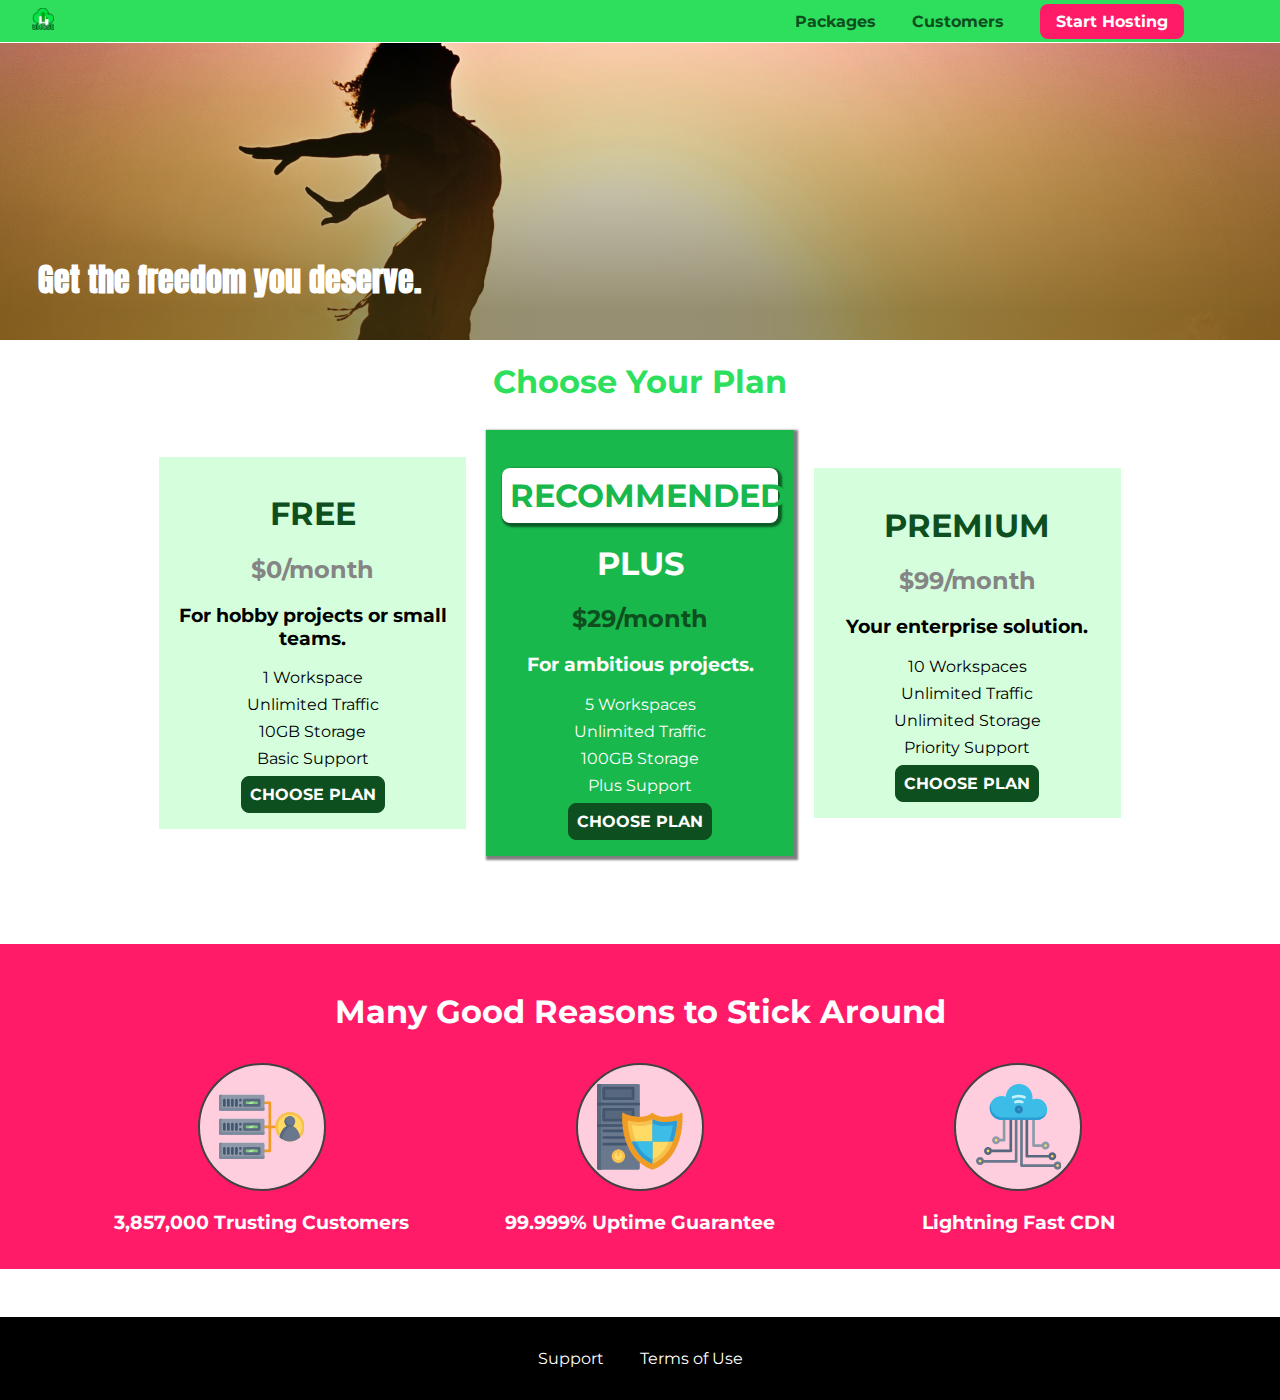
==== commit 63e5c449: "added JS for buttons" ====
--- a/index.html
+++ b/index.html
@@ -295,6 +295,7 @@
             </ul>
         </nav>
     </footer>
+    <script src="shared.js"></script>
 </body>
 
 </html>--- a/shared.css
+++ b/shared.css
@@ -14,7 +14,7 @@
 
 .backdrop {
     position: fixed;
-    /* display: none; */
+    display: none;
     z-index: 100;
     width: 100vw;
     height: 100vh;
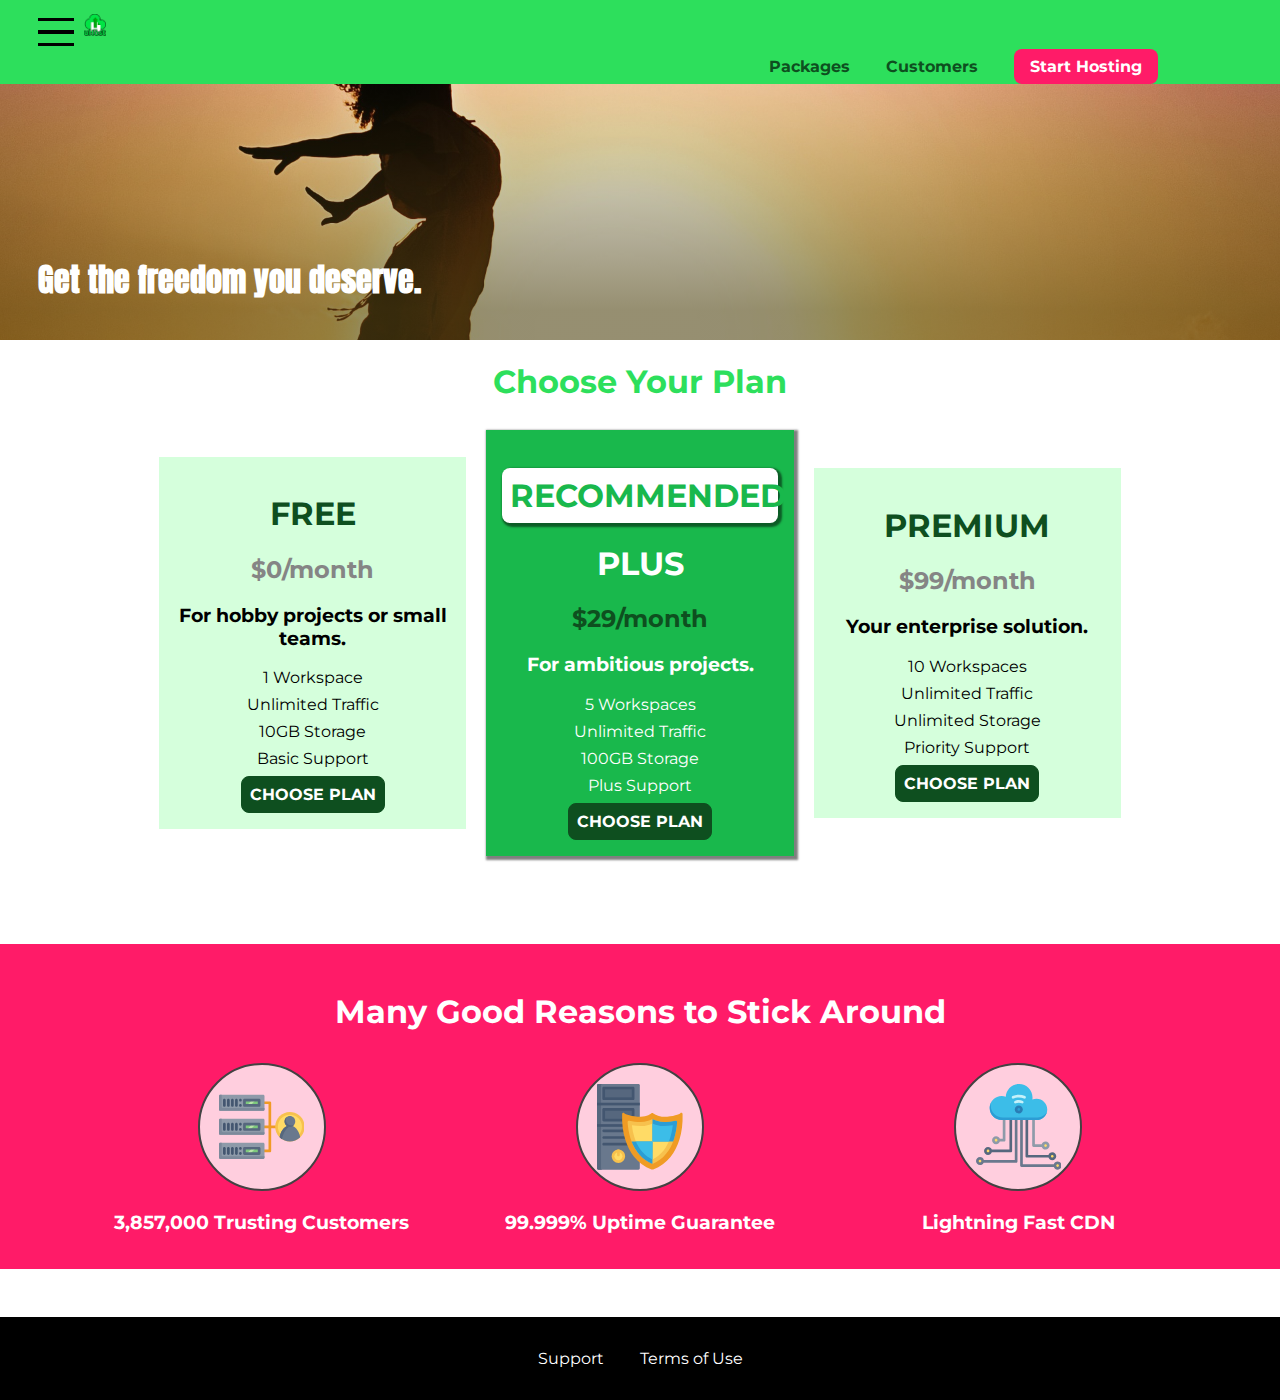
==== commit 3f494834: "added button to for mob nav" ====
--- a/index.html
+++ b/index.html
@@ -23,6 +23,11 @@
     </div>
     <header class="main-header">
         <div>
+            <button class="toggle-button">
+                <span class="toggle-button__bar"></span>
+                <span class="toggle-button__bar"></span>
+                <span class="toggle-button__bar"></span>
+            </button>
             <a href="index.html" class="main-header__brand">
                 <img src="images/uhost-icon.png" alt="uHost - Your favorite hosting company">
             </a>
@@ -41,6 +46,19 @@
             </ul>
         </nav>
     </header>
+    <nav class="mobile-nav">
+        <ul class="mobile-nav__items">
+            <li class="mobile-nav__item">
+                <a href="packages/index.html">Packages</a>
+            </li>
+            <li class="mobile-nav__item">
+                <a href="customers/index.html">Customers</a>
+            </li>
+            <li class="mobile-nav__item mobile-nav__item--cta">
+                <a href="start-hosting/index.html">Start Hosting</a>
+            </li>
+        </ul>
+    </nav>
     <main>
         <section id="product-overview">
             <h1>Get the freedom you deserve.</h1>
--- a/shared.css
+++ b/shared.css
@@ -38,6 +38,28 @@
     vertical-align: middle;
 }
 
+.toggle-button {
+    width: 3rem;
+    background: transparent;
+    border: none;
+    cursor: pointer;
+    padding-top: 0;
+    padding-bottom: 0;
+    vertical-align: middle;
+  }
+  
+  .toggle-button:focus {
+    outline: none;
+  }
+  
+  .toggle-button__bar {
+    width: 100%;
+    height: 0.2rem;
+    background: black;
+    display: block;
+    margin: 0.6rem 0;
+  }
+  
 .main-header__brand {
     color: #0e4f1f;
     text-decoration: none;
@@ -71,7 +93,8 @@
     margin: 0 1rem;
 }
 
-.main-nav__item a {
+.main-nav__item a,
+.mobile-nav__item a {
     text-decoration: none;
     color: #0e4f1f;
     font-weight: bold;
@@ -84,7 +107,8 @@
     border-bottom: 0.3rem solid white;
 }
 
-.main-nav__item--cta a {
+.main-nav__item--cta a,
+.mobile-nav__item--cta a {
     color: white;
     background: #ff1b68;
     padding: 0.5rem 1rem;
@@ -92,7 +116,9 @@
 }
 
 .main-nav__item--cta a:hover,
-.main-nav__item--cta a:active {
+.main-nav__item--cta a:active,
+.mobile-nav__item--cta a:hover,
+.mobile-nav__item--cta a:active {
     color: #ff1b68;
     background: white;
     border: none;
@@ -146,3 +172,31 @@
 .button:focus {
     outline: none;
 }
+
+.mobile-nav {
+    display: none;
+    position: fixed;
+    z-index: 101;
+    top: 0;
+    left: 0;
+    background: white;
+    width: 80%;
+    height: 100vh;
+  }
+  
+  .mobile-nav__items {
+    width: 90%;
+    height: 100%;
+    list-style: none;
+    margin: 10% auto;
+    padding: 0;
+    text-align: center;
+  }
+  
+  .mobile-nav__item {
+    margin: 1rem 0;
+  }
+  
+  .mobile-nav__item a {
+    font-size: 1.5rem;
+  }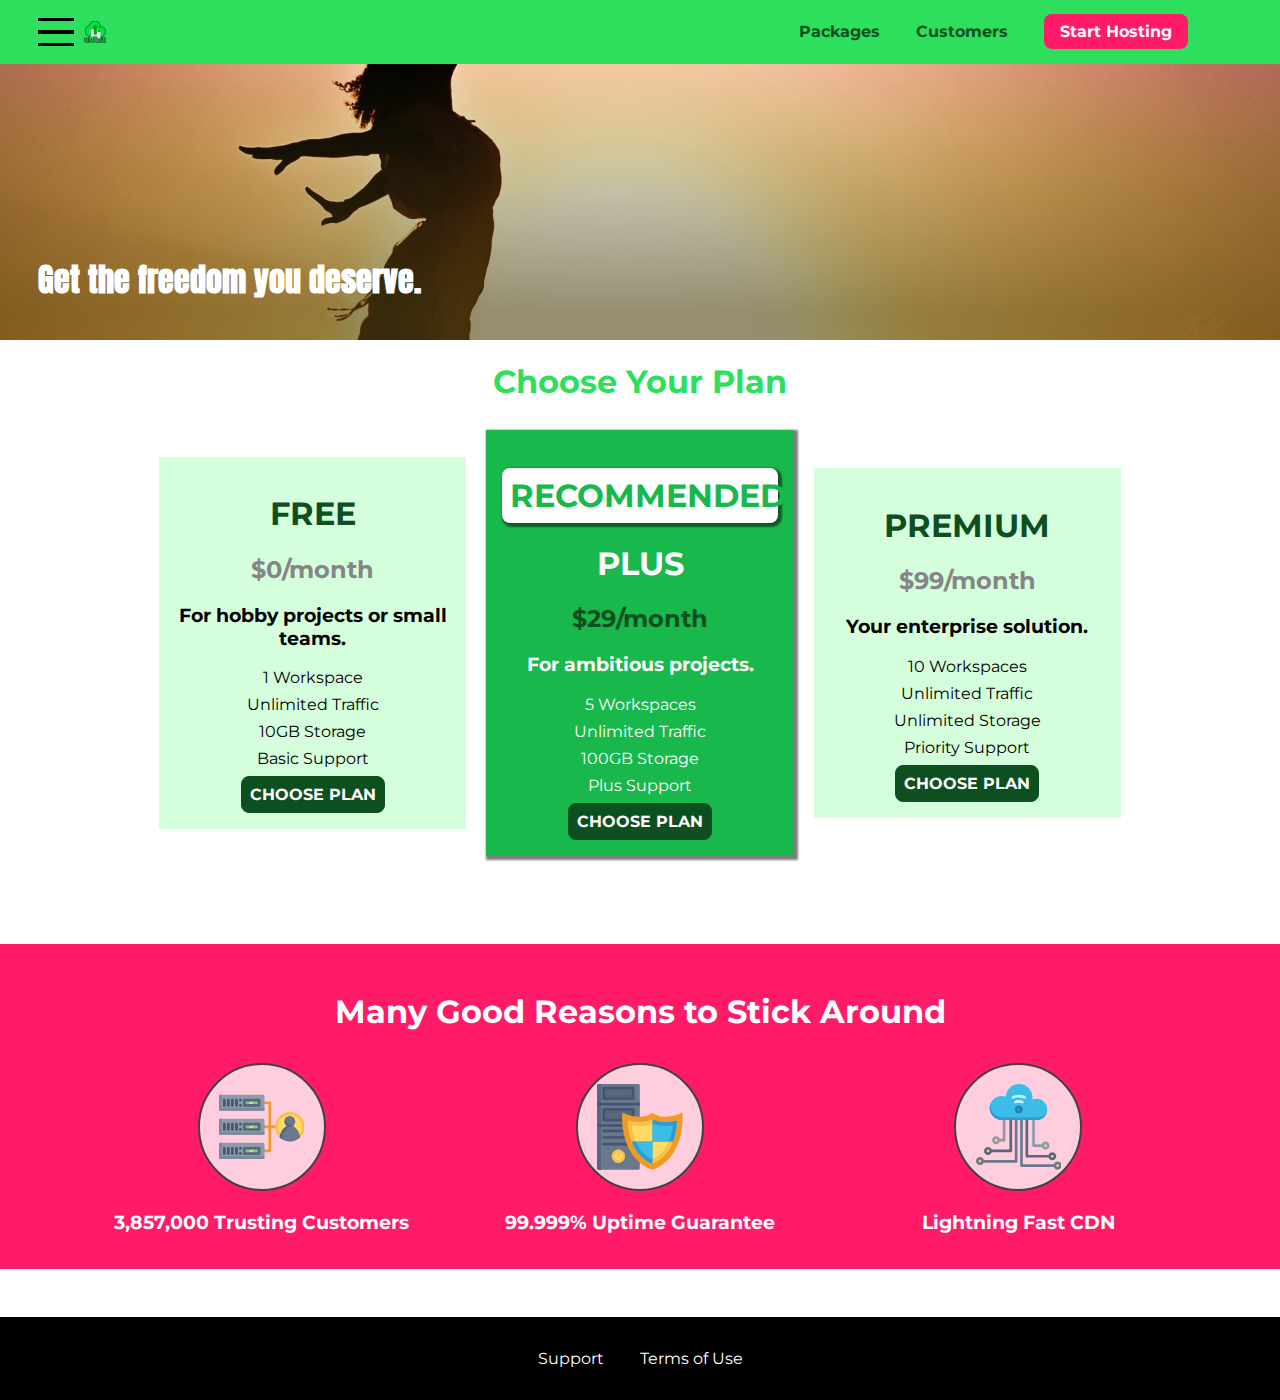
==== commit 56742192: "added media q" ====
--- a/index.html
+++ b/index.html
@@ -4,6 +4,7 @@
 <head>
     <meta charset="UTF-8">
     <meta http-equiv="X-UA-Compatible" content="ie=edge">
+    <meta name="viewport" content="width=device-width, initial-scale=1.0">
     <title>uHost</title>
     <link rel="shortcut icon" href="favicon.png">
     <link href="https://fonts.googleapis.com/css?family=Anton" rel="stylesheet">
--- a/shared.css
+++ b/shared.css
@@ -68,6 +68,7 @@
     height: 1.4rem;
     /* width: 20px; */
     display: inline-block;
+    vertical-align: middle;
 }
 
 .main-header__brand img {
@@ -78,7 +79,7 @@
 .main-nav {
     display: inline-block;
     text-align: right;
-    width: calc(100% - 74px);
+    width: calc(100% - 122px);
     vertical-align: middle;
 }
 
@@ -199,4 +200,8 @@
   
   .mobile-nav__item a {
     font-size: 1.5rem;
+  }
+
+  .open {
+    display: block !important;
   }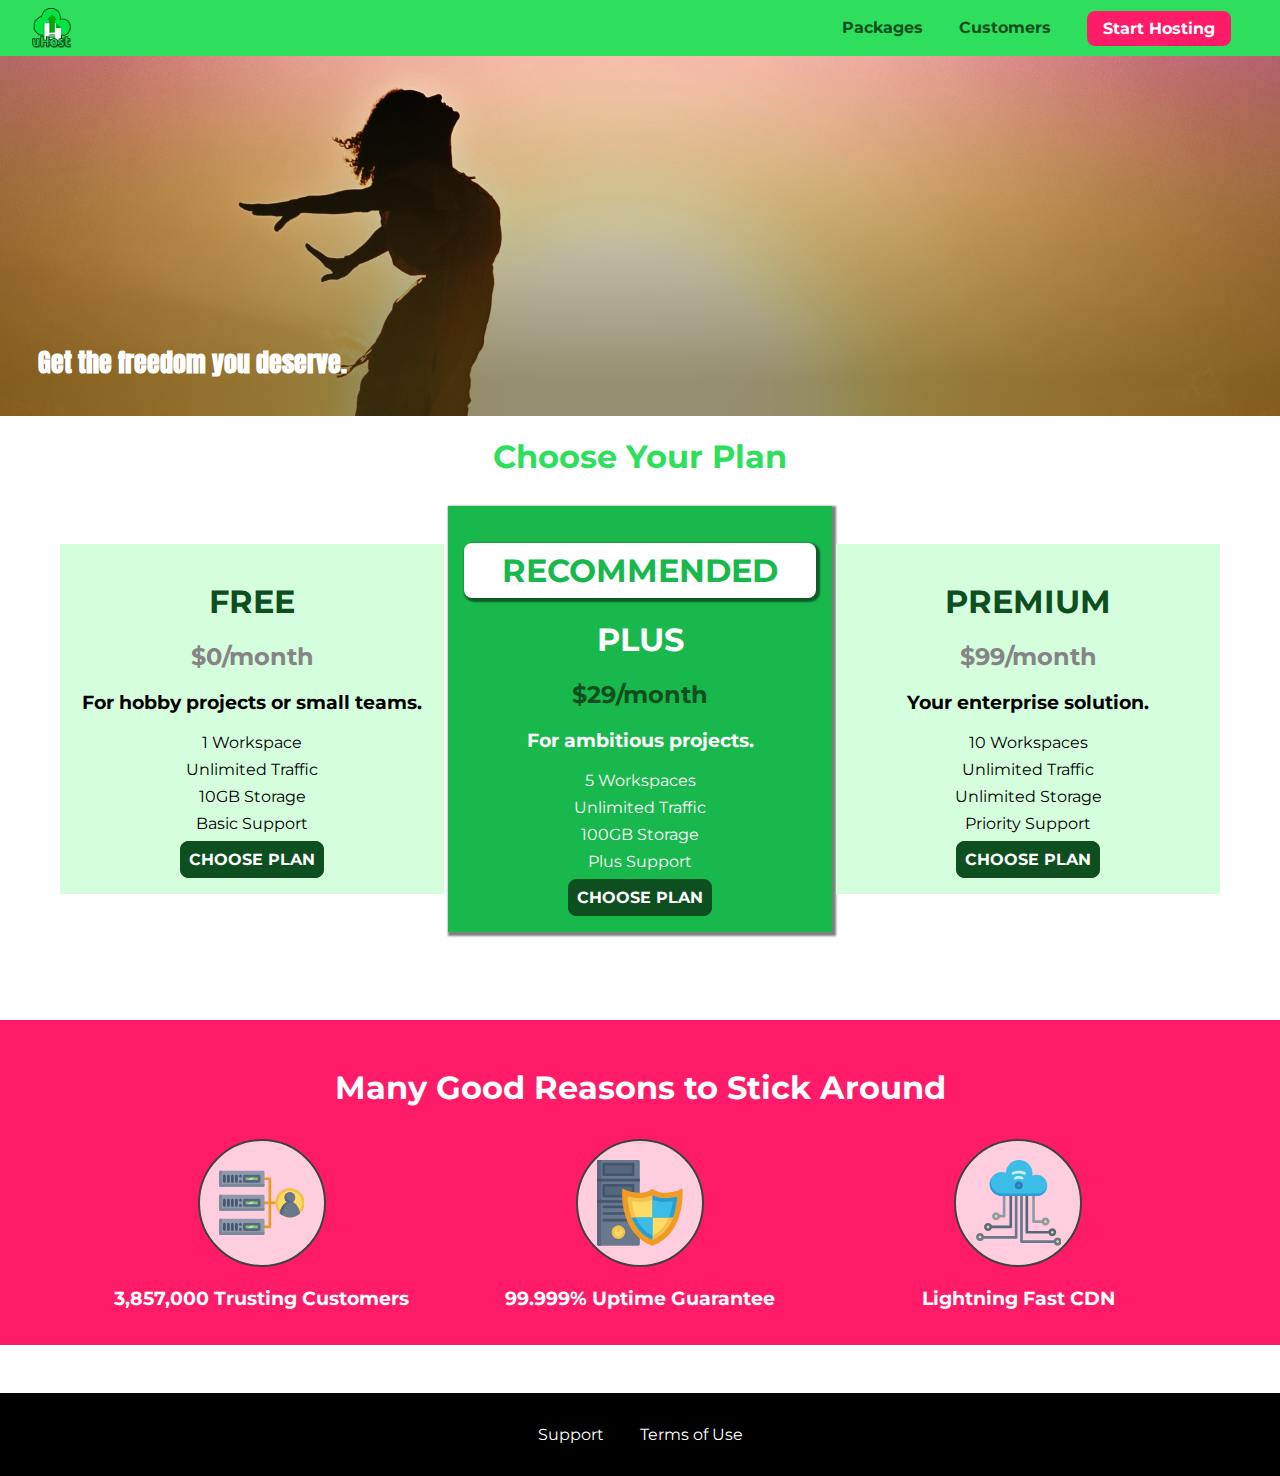
==== commit 6fd5495d: "removed fonts import form html and imported through css" ====
--- a/index.html
+++ b/index.html
@@ -7,8 +7,6 @@
     <meta name="viewport" content="width=device-width, initial-scale=1.0">
     <title>uHost</title>
     <link rel="shortcut icon" href="favicon.png">
-    <link href="https://fonts.googleapis.com/css?family=Anton" rel="stylesheet">
-    <link href="https://fonts.googleapis.com/css?family=Montserrat:400,700" rel="stylesheet">
     <link rel="stylesheet" href="shared.css">
     <link rel="stylesheet" href="main.css">
 </head>
--- a/shared.css
+++ b/shared.css
@@ -1,3 +1,7 @@
+@import url('https://fonts.googleapis.com/css2?family=Roboto&display=swap');
+@import url('https://fonts.googleapis.com/css2?family=Montserrat:wght@400;700&display=swap');
+@import url('https://fonts.googleapis.com/css2?family=Anton&display=swap');
+
 * {
     box-sizing: border-box;
 }
@@ -10,6 +14,11 @@
     font-family: 'Montserrat', sans-serif;
     margin: 0;
     height: 100%;
+}
+
+main {
+    min-height: calc(100vh - 3.5rem - 8rem);
+    margin-top: 3.5rem;
 }
 
 .backdrop {
@@ -38,6 +47,69 @@
     vertical-align: middle;
 }
 
+  
+.main-header__brand {
+    color: #0e4f1f;
+    text-decoration: none;
+    font-weight: bold;
+    height: 2.5rem;
+    /* width: 20px; */
+    display: inline-block;
+    vertical-align: middle;
+}
+
+.main-header__brand img {
+    height: 100%;
+    /* width: 100%; */
+}
+
+.main-nav {
+    /* display: inline-block; */
+    display: none;
+}
+
+.main-nav__items {
+    margin: 0;
+    padding: 0;
+    list-style: none;
+}
+
+.main-nav__item {
+    display: inline-block;
+    margin: 0 1rem;
+}
+
+.main-nav__item a,
+.mobile-nav__item a {
+    text-decoration: none;
+    color: #0e4f1f;
+    font-weight: bold;
+    padding: 0.2rem 0;
+}
+
+.main-nav__item a:hover,
+.main-nav__item a:active {
+    color: white;
+    border-bottom: 0.3rem solid white;
+}
+
+.main-nav__item--cta a,
+.mobile-nav__item--cta a {
+    color: white;
+    background: #ff1b68;
+    padding: 0.5rem 1rem;
+    border-radius: 8px ;
+}
+
+.main-nav__item--cta a:hover,
+.main-nav__item--cta a:active,
+.mobile-nav__item--cta a:hover,
+.mobile-nav__item--cta a:active {
+    color: #ff1b68;
+    background: white;
+    border: none;
+}
+
 .toggle-button {
     width: 3rem;
     background: transparent;
@@ -59,70 +131,17 @@
     display: block;
     margin: 0.6rem 0;
   }
-  
-.main-header__brand {
-    color: #0e4f1f;
-    text-decoration: none;
-    font-weight: bold;
-    font-size: 1.4rem;
-    height: 1.4rem;
-    /* width: 20px; */
-    display: inline-block;
-    vertical-align: middle;
-}
-
-.main-header__brand img {
-    height: 100%;
-    /* width: 100%; */
-}
-
-.main-nav {
-    display: inline-block;
-    text-align: right;
-    width: calc(100% - 122px);
-    vertical-align: middle;
-}
-
-.main-nav__items {
-    margin: 0;
-    padding: 0;
-    list-style: none;
-}
-
-.main-nav__item {
-    display: inline-block;
-    margin: 0 1rem;
-}
-
-.main-nav__item a,
-.mobile-nav__item a {
-    text-decoration: none;
-    color: #0e4f1f;
-    font-weight: bold;
-    padding: 0.2rem 0;
-}
-
-.main-nav__item a:hover,
-.main-nav__item a:active {
-    color: white;
-    border-bottom: 0.3rem solid white;
-}
-
-.main-nav__item--cta a,
-.mobile-nav__item--cta a {
-    color: white;
-    background: #ff1b68;
-    padding: 0.5rem 1rem;
-    border-radius: 8px ;
-}
-
-.main-nav__item--cta a:hover,
-.main-nav__item--cta a:active,
-.mobile-nav__item--cta a:hover,
-.mobile-nav__item--cta a:active {
-    color: #ff1b68;
-    background: white;
-    border: none;
+
+@media (min-width: 40rem) {
+    .toggle-button {
+        display: none;
+    }
+    .main-nav {
+        display: inline-block;
+        text-align: right;
+        width: calc(100% - 44px);
+        vertical-align: middle;
+    }
 }
 
 .main-footer {
@@ -139,8 +158,8 @@
 }
 
 .main-footer__link {
-    display: inline-block;
-    margin: 0 1rem;
+    display: block;
+    margin: 1rem 0;
 }
 
 .main-footer__link a {
@@ -151,6 +170,13 @@
 .main-footer__link a:hover,
 .main-footer__link a:active {
     color: #ccc;
+}
+
+@media (min-width: 40rem) {
+    .main-footer__link {
+        display: inline-block;
+        margin: 0 1rem;
+    }
 }
 
 .button {
@@ -172,6 +198,13 @@
 
 .button:focus {
     outline: none;
+}
+
+.button[disabled] {
+    cursor: not-allowed;
+    border: #a1a1a1;
+    background: #ccc;
+    color: #a1a1a1;
 }
 
 .mobile-nav {
--- a/main.css
+++ b/main.css
@@ -1,7 +1,7 @@
 
 
 #product-overview {
-    background: linear-gradient(to top, rgba(80, 68, 18, 0.6) 10%,transparent),url("images/freedom.jpg") left 10% bottom 70%/cover no-repeat border-box, #ff1b68;
+    background: linear-gradient(to top, rgba(80, 68, 18, 0.6) 10%,transparent),url("images/freedom.jpg") center/cover no-repeat border-box, #ff1b68;
     /* background-image: url("freedom.jpg");
     background-size: cover;
     background-position: left 10% bottom 20%; */
@@ -11,14 +11,8 @@
     /* background-image: radial-gradient(circle 20px at 20% 40%, red, blue, yellow); */
     width: 100vw;
     height: 33vh;
-    margin-top: 2.7rem;
     /* border: 5px dashed red; */
     position: relative;   
-}
-
-.section-title {
-    color: #2ddf5c;
-    text-align: center;
 }
 
 #product-overview h1 {
@@ -27,11 +21,21 @@
     position: absolute;
     bottom: 5%;
     left: 3%;
-}
-
-.plan__list {
-    width: 80%;
-    margin: auto;
+    font-size: 1.6rem;
+}
+
+@media (min-width: 40rem) and (min-height: 40rem) {
+    #product-overview h1 {
+        font-size: 3 rem;
+    }
+    #product-overview {
+        height: 40vh;
+        background-position: 50% 25%;
+    }
+}
+
+.section-title {
+    color: #2ddf5c;
     text-align: center;
 }
 
@@ -39,16 +43,15 @@
     background: #d5ffdc;
     text-align: center;
     padding: 1rem;
-    margin: 0.5rem;
-    display: inline-block;
-    width: 30%;
-    vertical-align: middle;
+    margin: 0.5rem 0;
+    width: 100%;
+    
 }
 
 .plan--highlighted {
     background: #19b84c;
     color: white;
-    box-shadow: 2px 2px 2px 2px rgba(0, 0, 0, 0.5);
+    
 }
 
 .plan__annotation {
@@ -85,6 +88,24 @@
     margin: 0.5rem 0;
 }
 
+@media (min-width: 40rem) {
+    .plan {
+        display: inline-block;
+        width: 30%;
+        vertical-align: middle; 
+        min-width: 13rem;
+        max-width: 25rem;
+    }
+    .plan__list {
+    width: 100%;
+    text-align: center;
+}
+    .plan--highlighted {
+        box-shadow: 2px 2px 2px 2px rgba(0, 0, 0, 0.5);
+    }
+
+}
+
 #key-features {
     background: #ff1b68;
     margin-top: 5rem;
@@ -101,12 +122,6 @@
     margin: 0;
     padding: 0;
     text-align: center;
-}
-
-.key-feature {
-    display: inline-block;
-    width: 30%;
-    vertical-align: top;
 }
 
 .key-feature__image {
@@ -124,6 +139,15 @@
     font-weight: bold;
     color: white;
     font-size: 1.2rem;
+}
+
+@media (min-width: 40rem) {
+    .key-feature {
+        display: inline-block;
+        width: 30%;
+        max-width: 25rem;
+        vertical-align: top;
+    }
 }
 
 /* h1 {
